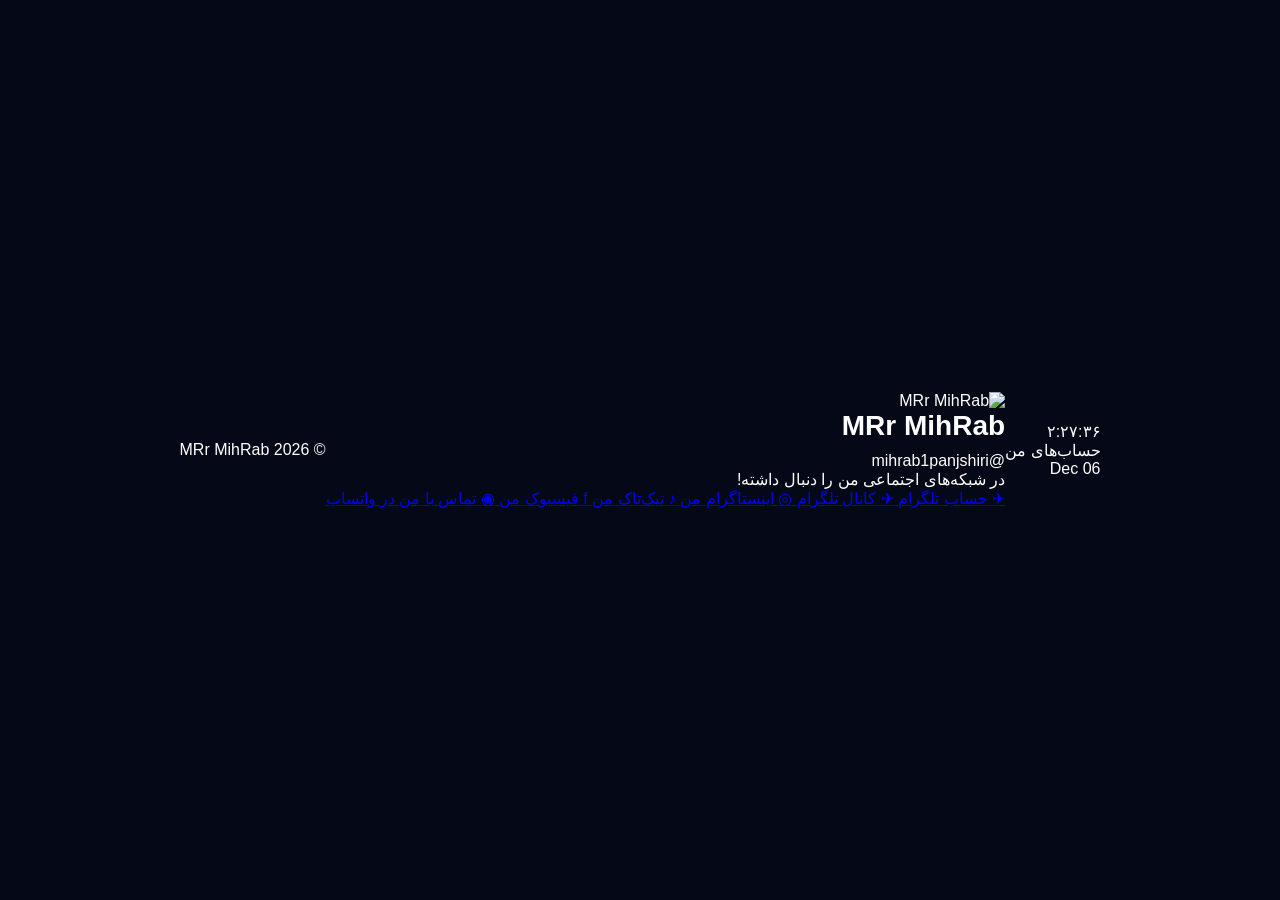
==== index.html @ dfd48590 "Create index.html" ====
<!DOCTYPE html>
<html lang="fa" dir="rtl">
<head>
    <meta charset="UTF-8">
    <meta name="viewport" content="width=device-width, initial-scale=1.0">

    <title>MRr MihRab | Official</title>

    <meta name="description" content="صفحه رسمی MRr MihRab">

    <link rel="preconnect" href="https://fonts.googleapis.com">
    <link rel="preconnect" href="https://fonts.gstatic.com" crossorigin>

    <link
        href="https://fonts.googleapis.com/css2?family=Vazirmatn:wght@400;500;600;700;800&display=swap"
        rel="stylesheet"
    >

    <link rel="stylesheet" href="stylemihrab.css">
</head>

<body>

    <!-- Background -->
    <div class="background"></div>

    <!-- Top Bar -->
    <header class="topbar">

        <div class="time" id="clock">
            00:00:00
        </div>

        <div class="top-title">
            حساب‌های من
        </div>

        <div class="date" id="date">
            --
        </div>

    </header>


    <!-- Main Card -->
    <main class="container">

        <section class="profile-card">

            <!-- Profile -->
            <div class="profile-wrapper">

                <img
                    src="profile.jpg"
                    alt="MRr MihRab"
                    class="profile-image"
                >

                <span class="online"></span>

            </div>


            <!-- Name -->
            <h1>
                MRr MihRab
            </h1>

            <div class="username">
                @mihrab1panjshiri
            </div>


            <!-- Description -->
            <p class="description">
                در شبکه‌های اجتماعی من را دنبال داشته!
            </p>


            <!-- Social Links -->
            <div class="social-links">

                <!-- Telegram -->
                <a
                    href="https://t.me/mihrab1panjshiri"
                    target="_blank"
                    class="social-button"
                >
                    <span class="icon">✈</span>
                    <span>حساب تلگرام</span>
                </a>


                <!-- Telegram Channel -->
                <a
                    href="https://t.me/AnT_x2"
                    target="_blank"
                    class="social-button"
                >
                    <span class="icon">✈</span>
                    <span>کانال تلگرام</span>
                </a>


                <!-- Instagram -->
                <a
                    href="https://www.instagram.com/milad.mirzada1"
                    target="_blank"
                    class="social-button"
                >
                    <span class="icon">◎</span>
                    <span>اینستاگرام من</span>
                </a>


                <!-- TikTok -->
                <a
                    href="https://www.tiktok.com/@almas.100k4"
                    target="_blank"
                    class="social-button"
                >
                    <span class="icon">♪</span>
                    <span>تیک‌تاک من</span>
                </a>


                <!-- Facebook -->
                <a
                    href="https://www.facebook.com/share/1DaFMVur3u/?mibextid=wwXIfr"
                    target="_blank"
                    class="social-button full"
                >
                    <span class="icon">f</span>
                    <span>فیسبوک من</span>
                </a>


                <!-- WhatsApp -->
                <a
                    href="https://wa.me/qr/UJUCT7JMQRD3D1"
                    target="_blank"
                    class="social-button full"
                >
                    <span class="icon">◉</span>
                    <span>تماس با من در واتساپ</span>
                </a>

            </div>

        </section>

    </main>


    <!-- Footer -->
    <footer>
        © 2026 MRr MihRab
    </footer>


    <!-- Clock -->
    <script>

        function updateTime() {

            const now = new Date();

            document.getElementById("clock").textContent =
                now.toLocaleTimeString("fa-IR", {
                    hour12: false
                });

            document.getElementById("date").textContent =
                now.toLocaleDateString("en-GB", {
                    day: "2-digit",
                    month: "short"
                });
        }

        updateTime();

        setInterval(updateTime, 1000);

    </script>

</body>
</html>
---- stylemihrab.css ----
*{
margin:0;
padding:0;
box-sizing:border-box;
}
body{
font-family:tahoma,sans-serif;
background:#050816;
min-height:100vh;
display:flex;
justify-content:center;
align-items:center;
overflow:hidden;
color:white;
position:relative;
}
.bg{
position:absolute;
width:200%;
height:200%;
background:radial-gradient(circle,#00d5ff22 1px,transparent 1px);
background-size:45px 45px;
animation:move 20s linear infinite;
}
@keyframes move{
from{transform:translate(0,0);}
to{transform:translate(-250px,-250px);}
}
.card{
width:90%;
max-width:420px;
padding:35px 25px;
background:rgba(255,255,255,.06);
backdrop-filter:blur(15px);
border:1px solid rgba(255,255,255,.1);
border-radius:30px;
text-align:center;
position:relative;
z-index:2;
box-shadow:0 0 30px rgba(0,213,255,.3);
}
.avatar{
width:120px;
height:120px;
border-radius:50%;
border:4px solid #00d5ff;
margin-bottom:20px;
}
h1{
font-size:28px;
margin-bottom:10px;
}
.subtitle{
color:#bbb;
margin-bottom:25px;
}
.socials{
display:grid;
grid-template-columns:1fr 1fr;
gap:15px;
}
.btn{
text-decoration:none;
padding:16px;
border-radius:18px;
background:rgba(255,255,255,.05);
border:1px solid rgba(255,255,255,.1);
color:white;
font-weight:bold;
transition:.3s;
}
.btn:hover{
background:#00d5ff;
color:black;
transform:translateY(-5px);
}
.footer{
margin-top:25px;
color:#888;
}
@media(max-width:500px){
.socials{
grid-template-columns:1fr;
}
}
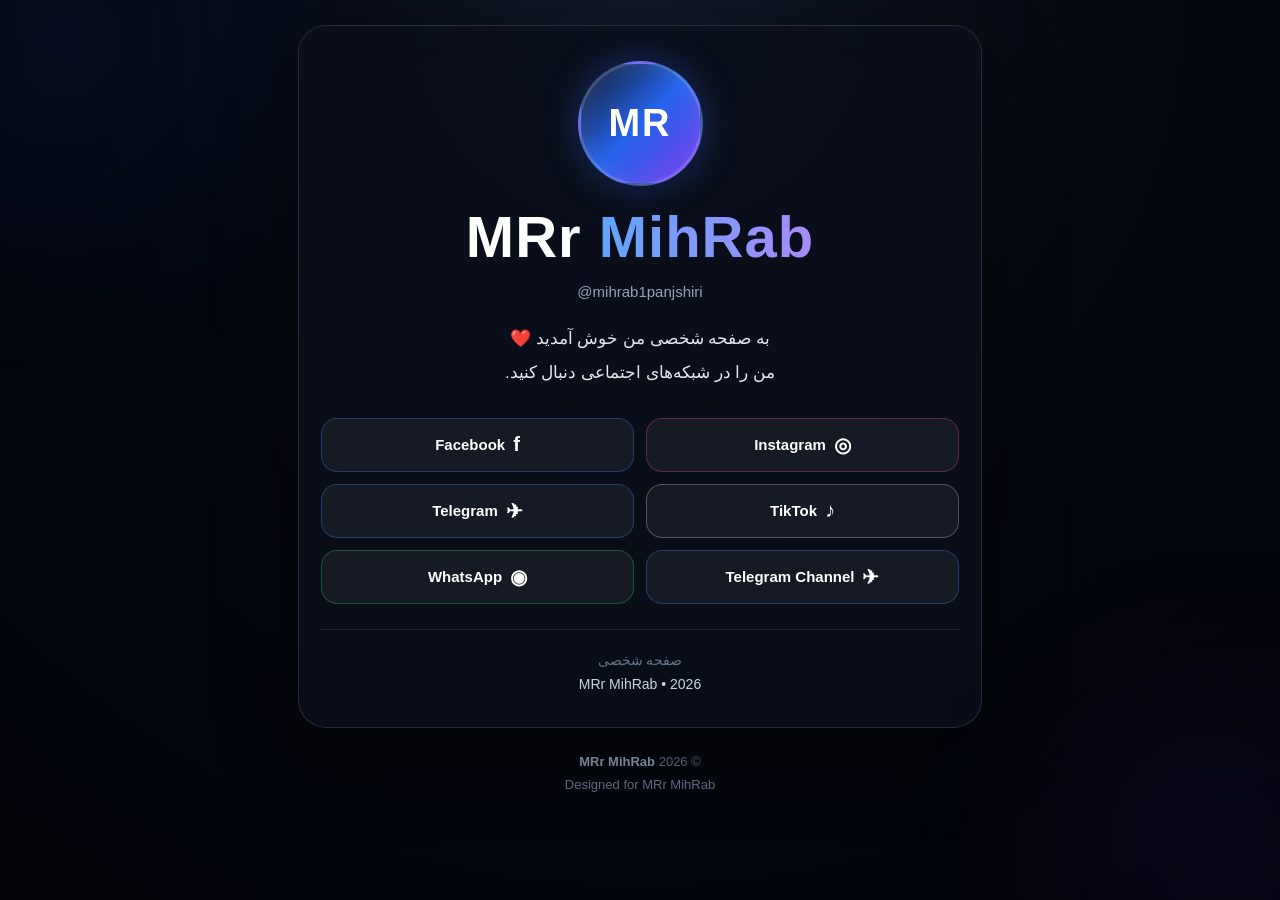
==== commit df2ee5f8: "Create index.html" ====
--- a/index.html
+++ b/index.html
@@ -1,187 +1,385 @@
 <!DOCTYPE html>
 <html lang="fa" dir="rtl">
 <head>
-    <meta charset="UTF-8">
-    <meta name="viewport" content="width=device-width, initial-scale=1.0">
-
-    <title>MRr MihRab | Official</title>
-
-    <meta name="description" content="صفحه رسمی MRr MihRab">
-
-    <link rel="preconnect" href="https://fonts.googleapis.com">
-    <link rel="preconnect" href="https://fonts.gstatic.com" crossorigin>
-
-    <link
-        href="https://fonts.googleapis.com/css2?family=Vazirmatn:wght@400;500;600;700;800&display=swap"
-        rel="stylesheet"
-    >
-
-    <link rel="stylesheet" href="stylemihrab.css">
+  <meta charset="UTF-8">
+  <meta name="viewport" content="width=device-width, initial-scale=1.0">
+
+  <title>MRr MihRab</title>
+
+  <meta name="description" content="MRr MihRab - صفحه شخصی و شبکه‌های اجتماعی">
+
+  <style>
+    * {
+      box-sizing: border-box;
+      margin: 0;
+      padding: 0;
+    }
+
+    html {
+      scroll-behavior: smooth;
+    }
+
+    body {
+      min-height: 100vh;
+      font-family: -apple-system, BlinkMacSystemFont, "Segoe UI",
+                   Tahoma, Arial, sans-serif;
+      background:
+        radial-gradient(circle at top, #101827 0%, #050810 45%, #02040a 100%);
+      color: white;
+      overflow-x: hidden;
+    }
+
+    .background {
+      position: fixed;
+      inset: 0;
+      pointer-events: none;
+      overflow: hidden;
+      z-index: 0;
+    }
+
+    .glow {
+      position: absolute;
+      width: 280px;
+      height: 280px;
+      border-radius: 50%;
+      background: #1d4ed8;
+      filter: blur(120px);
+      opacity: 0.16;
+      top: -100px;
+      left: -80px;
+    }
+
+    .glow2 {
+      position: absolute;
+      width: 250px;
+      height: 250px;
+      border-radius: 50%;
+      background: #7c3aed;
+      filter: blur(120px);
+      opacity: 0.13;
+      bottom: -80px;
+      right: -70px;
+    }
+
+    .container {
+      position: relative;
+      z-index: 1;
+      width: 100%;
+      max-width: 720px;
+      margin: auto;
+      padding: 25px 18px 35px;
+    }
+
+    .card {
+      width: 100%;
+      padding: 35px 22px;
+      border: 1px solid rgba(255,255,255,0.12);
+      border-radius: 28px;
+      background: rgba(10,15,27,0.82);
+      backdrop-filter: blur(18px);
+      -webkit-backdrop-filter: blur(18px);
+      box-shadow: 0 25px 80px rgba(0,0,0,0.45);
+      text-align: center;
+    }
+
+    /* Profile */
+    .profile {
+      display: flex;
+      justify-content: center;
+      margin-bottom: 18px;
+    }
+
+    .avatar {
+      width: 125px;
+      height: 125px;
+      border-radius: 50%;
+      display: flex;
+      align-items: center;
+      justify-content: center;
+
+      background:
+        linear-gradient(135deg, #111827, #2563eb, #7c3aed);
+
+      border: 3px solid rgba(255,255,255,0.18);
+      box-shadow:
+        0 0 35px rgba(37,99,235,0.35),
+        inset 0 0 25px rgba(255,255,255,0.08);
+
+      font-size: 38px;
+      font-weight: 800;
+      letter-spacing: 2px;
+    }
+
+    .name {
+      font-size: clamp(35px, 10vw, 58px);
+      font-weight: 800;
+      letter-spacing: 1px;
+      line-height: 1.15;
+      margin-bottom: 12px;
+    }
+
+    .name span {
+      background: linear-gradient(90deg, #60a5fa, #a78bfa);
+      -webkit-background-clip: text;
+      background-clip: text;
+      color: transparent;
+    }
+
+    .username {
+      direction: ltr;
+      color: #94a3b8;
+      font-size: 15px;
+      margin-bottom: 22px;
+    }
+
+    .bio {
+      font-size: 17px;
+      line-height: 2;
+      color: #e2e8f0;
+      margin: 0 auto 28px;
+      max-width: 550px;
+    }
+
+    /* Buttons */
+    .socials {
+      display: grid;
+      grid-template-columns: repeat(2, 1fr);
+      gap: 12px;
+      width: 100%;
+    }
+
+    .social {
+      display: flex;
+      align-items: center;
+      justify-content: center;
+      min-height: 54px;
+      padding: 12px 10px;
+
+      color: white;
+      text-decoration: none;
+      border: 1px solid rgba(255,255,255,0.13);
+      border-radius: 16px;
+
+      background: rgba(255,255,255,0.055);
+
+      font-size: 15px;
+      font-weight: 650;
+
+      transition: 0.25s ease;
+    }
+
+    .social:hover {
+      transform: translateY(-3px);
+      background: rgba(255,255,255,0.1);
+      border-color: rgba(96,165,250,0.55);
+    }
+
+    .icon {
+      direction: ltr;
+      font-size: 20px;
+      margin-left: 8px;
+    }
+
+    /* Special Telegram button */
+    .telegram {
+      border-color: rgba(59,130,246,0.35);
+    }
+
+    .whatsapp {
+      border-color: rgba(34,197,94,0.35);
+    }
+
+    .instagram {
+      border-color: rgba(236,72,153,0.35);
+    }
+
+    .tiktok {
+      border-color: rgba(255,255,255,0.25);
+    }
+
+    .facebook {
+      border-color: rgba(59,130,246,0.35);
+    }
+
+    /* Info section */
+    .info {
+      margin-top: 25px;
+      padding-top: 22px;
+      border-top: 1px solid rgba(255,255,255,0.1);
+    }
+
+    .info-title {
+      font-size: 14px;
+      color: #64748b;
+      margin-bottom: 8px;
+    }
+
+    .info-text {
+      color: #cbd5e1;
+      font-size: 14px;
+      direction: ltr;
+    }
+
+    /* Footer */
+    footer {
+      text-align: center;
+      margin-top: 22px;
+      color: #64748b;
+      font-size: 13px;
+      line-height: 1.8;
+    }
+
+    footer strong {
+      color: #94a3b8;
+    }
+
+    /* Mobile */
+    @media (max-width: 480px) {
+      .container {
+        padding: 14px 12px 25px;
+      }
+
+      .card {
+        padding: 30px 15px;
+        border-radius: 24px;
+      }
+
+      .avatar {
+        width: 105px;
+        height: 105px;
+        font-size: 32px;
+      }
+
+      .name {
+        font-size: 39px;
+      }
+
+      .bio {
+        font-size: 15px;
+        line-height: 1.9;
+      }
+
+      .socials {
+        grid-template-columns: 1fr;
+      }
+
+      .social {
+        min-height: 52px;
+      }
+    }
+  </style>
 </head>
 
 <body>
 
-    <!-- Background -->
-    <div class="background"></div>
-
-    <!-- Top Bar -->
-    <header class="topbar">
-
-        <div class="time" id="clock">
-            00:00:00
+  <div class="background">
+    <div class="glow"></div>
+    <div class="glow2"></div>
+  </div>
+
+  <main class="container">
+
+    <section class="card">
+
+      <!-- Profile -->
+      <div class="profile">
+        <div class="avatar">
+          MR
         </div>
-
-        <div class="top-title">
-            حساب‌های من
+      </div>
+
+      <h1 class="name">
+        MRr <span>MihRab</span>
+      </h1>
+
+      <div class="username">
+        @mihrab1panjshiri
+      </div>
+
+      <p class="bio">
+        به صفحه شخصی من خوش آمدید ❤️
+        <br>
+        من را در شبکه‌های اجتماعی دنبال کنید.
+      </p>
+
+      <!-- Social Links -->
+      <div class="socials">
+
+        <a
+          class="social instagram"
+          href="https://www.instagram.com/milad.mirzada1/"
+          target="_blank"
+          rel="noopener noreferrer">
+          <span class="icon">◎</span>
+          Instagram
+        </a>
+
+        <a
+          class="social facebook"
+          href="https://www.facebook.com/"
+          target="_blank"
+          rel="noopener noreferrer">
+          <span class="icon">f</span>
+          Facebook
+        </a>
+
+        <a
+          class="social tiktok"
+          href="https://www.tiktok.com/@almas.100k4"
+          target="_blank"
+          rel="noopener noreferrer">
+          <span class="icon">♪</span>
+          TikTok
+        </a>
+
+        <a
+          class="social telegram"
+          href="https://t.me/mihrab1panjshiri"
+          target="_blank"
+          rel="noopener noreferrer">
+          <span class="icon">✈</span>
+          Telegram
+        </a>
+
+        <a
+          class="social telegram"
+          href="https://t.me/AnT_x2"
+          target="_blank"
+          rel="noopener noreferrer">
+          <span class="icon">✈</span>
+          Telegram Channel
+        </a>
+
+        <a
+          class="social whatsapp"
+          href="https://wa.me/qr/UJUCT7JMQRD3D1"
+          target="_blank"
+          rel="noopener noreferrer">
+          <span class="icon">◉</span>
+          WhatsApp
+        </a>
+
+      </div>
+
+      <div class="info">
+        <div class="info-title">
+          صفحه شخصی
         </div>
 
-        <div class="date" id="date">
-            --
+        <div class="info-text">
+          MRr MihRab • 2026
         </div>
-
-    </header>
-
-
-    <!-- Main Card -->
-    <main class="container">
-
-        <section class="profile-card">
-
-            <!-- Profile -->
-            <div class="profile-wrapper">
-
-                <img
-                    src="profile.jpg"
-                    alt="MRr MihRab"
-                    class="profile-image"
-                >
-
-                <span class="online"></span>
-
-            </div>
-
-
-            <!-- Name -->
-            <h1>
-                MRr MihRab
-            </h1>
-
-            <div class="username">
-                @mihrab1panjshiri
-            </div>
-
-
-            <!-- Description -->
-            <p class="description">
-                در شبکه‌های اجتماعی من را دنبال داشته!
-            </p>
-
-
-            <!-- Social Links -->
-            <div class="social-links">
-
-                <!-- Telegram -->
-                <a
-                    href="https://t.me/mihrab1panjshiri"
-                    target="_blank"
-                    class="social-button"
-                >
-                    <span class="icon">✈</span>
-                    <span>حساب تلگرام</span>
-                </a>
-
-
-                <!-- Telegram Channel -->
-                <a
-                    href="https://t.me/AnT_x2"
-                    target="_blank"
-                    class="social-button"
-                >
-                    <span class="icon">✈</span>
-                    <span>کانال تلگرام</span>
-                </a>
-
-
-                <!-- Instagram -->
-                <a
-                    href="https://www.instagram.com/milad.mirzada1"
-                    target="_blank"
-                    class="social-button"
-                >
-                    <span class="icon">◎</span>
-                    <span>اینستاگرام من</span>
-                </a>
-
-
-                <!-- TikTok -->
-                <a
-                    href="https://www.tiktok.com/@almas.100k4"
-                    target="_blank"
-                    class="social-button"
-                >
-                    <span class="icon">♪</span>
-                    <span>تیک‌تاک من</span>
-                </a>
-
-
-                <!-- Facebook -->
-                <a
-                    href="https://www.facebook.com/share/1DaFMVur3u/?mibextid=wwXIfr"
-                    target="_blank"
-                    class="social-button full"
-                >
-                    <span class="icon">f</span>
-                    <span>فیسبوک من</span>
-                </a>
-
-
-                <!-- WhatsApp -->
-                <a
-                    href="https://wa.me/qr/UJUCT7JMQRD3D1"
-                    target="_blank"
-                    class="social-button full"
-                >
-                    <span class="icon">◉</span>
-                    <span>تماس با من در واتساپ</span>
-                </a>
-
-            </div>
-
-        </section>
-
-    </main>
-
-
-    <!-- Footer -->
+      </div>
+
+    </section>
+
     <footer>
-        © 2026 MRr MihRab
+      © 2026 <strong>MRr MihRab</strong>
+      <br>
+      Designed for MRr MihRab
     </footer>
 
-
-    <!-- Clock -->
-    <script>
-
-        function updateTime() {
-
-            const now = new Date();
-
-            document.getElementById("clock").textContent =
-                now.toLocaleTimeString("fa-IR", {
-                    hour12: false
-                });
-
-            document.getElementById("date").textContent =
-                now.toLocaleDateString("en-GB", {
-                    day: "2-digit",
-                    month: "short"
-                });
-        }
-
-        updateTime();
-
-        setInterval(updateTime, 1000);
-
-    </script>
+  </main>
 
 </body>
 </html>
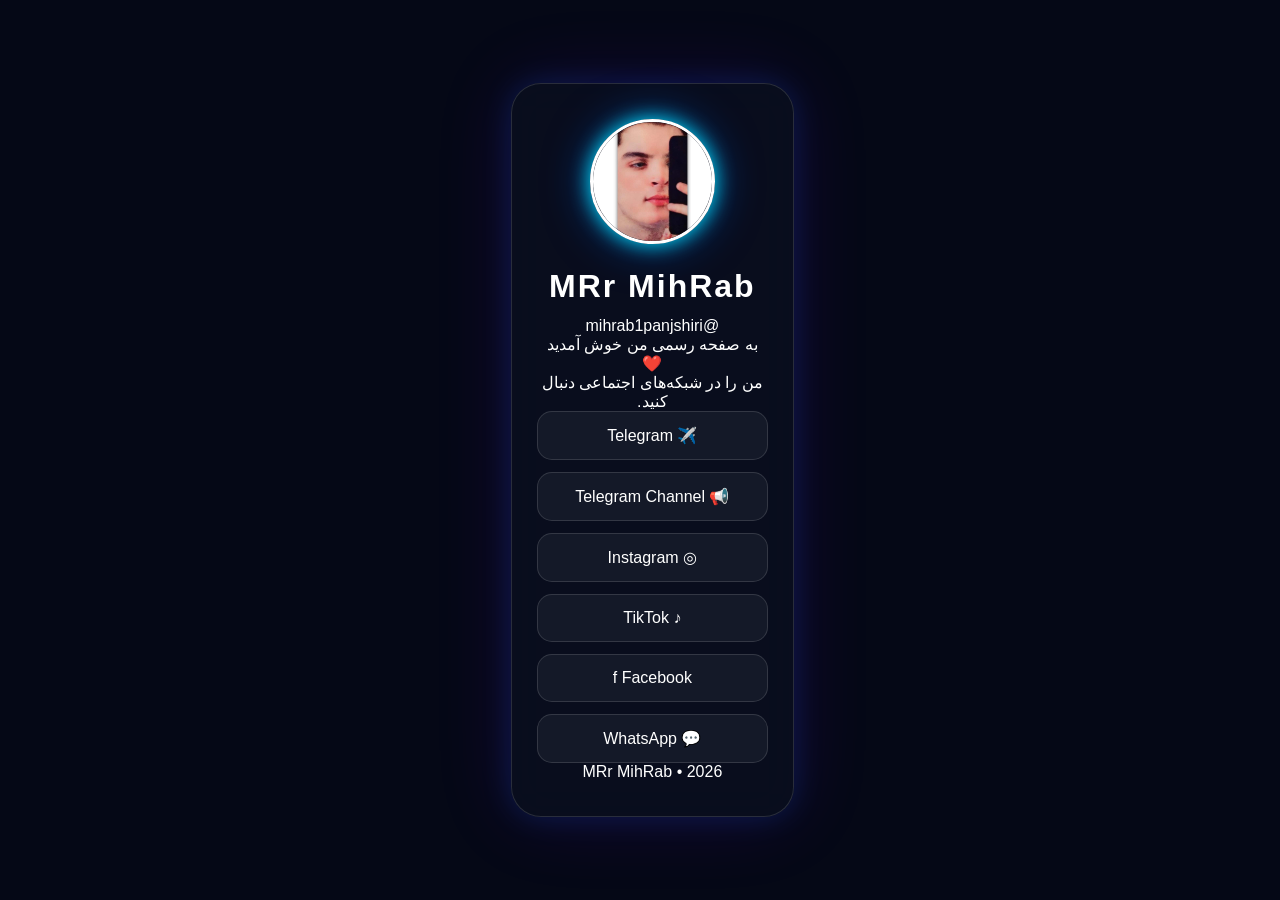
==== commit 2639d608: "Create index.html" ====
--- a/index.html
+++ b/index.html
@@ -6,275 +6,24 @@
 
   <title>MRr MihRab</title>
 
-  <meta name="description" content="MRr MihRab - صفحه شخصی و شبکه‌های اجتماعی">
+  <meta name="description" content="صفحه رسمی MRr MihRab">
 
-  <style>
-    * {
-      box-sizing: border-box;
-      margin: 0;
-      padding: 0;
-    }
+  <link rel="preconnect" href="https://fonts.googleapis.com">
+  <link rel="preconnect" href="https://fonts.gstatic.com" crossorigin>
 
-    html {
-      scroll-behavior: smooth;
-    }
+  <link
+    href="https://fonts.googleapis.com/css2?family=Vazirmatn:wght@400;500;600;700;800&display=swap"
+    rel="stylesheet">
 
-    body {
-      min-height: 100vh;
-      font-family: -apple-system, BlinkMacSystemFont, "Segoe UI",
-                   Tahoma, Arial, sans-serif;
-      background:
-        radial-gradient(circle at top, #101827 0%, #050810 45%, #02040a 100%);
-      color: white;
-      overflow-x: hidden;
-    }
-
-    .background {
-      position: fixed;
-      inset: 0;
-      pointer-events: none;
-      overflow: hidden;
-      z-index: 0;
-    }
-
-    .glow {
-      position: absolute;
-      width: 280px;
-      height: 280px;
-      border-radius: 50%;
-      background: #1d4ed8;
-      filter: blur(120px);
-      opacity: 0.16;
-      top: -100px;
-      left: -80px;
-    }
-
-    .glow2 {
-      position: absolute;
-      width: 250px;
-      height: 250px;
-      border-radius: 50%;
-      background: #7c3aed;
-      filter: blur(120px);
-      opacity: 0.13;
-      bottom: -80px;
-      right: -70px;
-    }
-
-    .container {
-      position: relative;
-      z-index: 1;
-      width: 100%;
-      max-width: 720px;
-      margin: auto;
-      padding: 25px 18px 35px;
-    }
-
-    .card {
-      width: 100%;
-      padding: 35px 22px;
-      border: 1px solid rgba(255,255,255,0.12);
-      border-radius: 28px;
-      background: rgba(10,15,27,0.82);
-      backdrop-filter: blur(18px);
-      -webkit-backdrop-filter: blur(18px);
-      box-shadow: 0 25px 80px rgba(0,0,0,0.45);
-      text-align: center;
-    }
-
-    /* Profile */
-    .profile {
-      display: flex;
-      justify-content: center;
-      margin-bottom: 18px;
-    }
-
-    .avatar {
-      width: 125px;
-      height: 125px;
-      border-radius: 50%;
-      display: flex;
-      align-items: center;
-      justify-content: center;
-
-      background:
-        linear-gradient(135deg, #111827, #2563eb, #7c3aed);
-
-      border: 3px solid rgba(255,255,255,0.18);
-      box-shadow:
-        0 0 35px rgba(37,99,235,0.35),
-        inset 0 0 25px rgba(255,255,255,0.08);
-
-      font-size: 38px;
-      font-weight: 800;
-      letter-spacing: 2px;
-    }
-
-    .name {
-      font-size: clamp(35px, 10vw, 58px);
-      font-weight: 800;
-      letter-spacing: 1px;
-      line-height: 1.15;
-      margin-bottom: 12px;
-    }
-
-    .name span {
-      background: linear-gradient(90deg, #60a5fa, #a78bfa);
-      -webkit-background-clip: text;
-      background-clip: text;
-      color: transparent;
-    }
-
-    .username {
-      direction: ltr;
-      color: #94a3b8;
-      font-size: 15px;
-      margin-bottom: 22px;
-    }
-
-    .bio {
-      font-size: 17px;
-      line-height: 2;
-      color: #e2e8f0;
-      margin: 0 auto 28px;
-      max-width: 550px;
-    }
-
-    /* Buttons */
-    .socials {
-      display: grid;
-      grid-template-columns: repeat(2, 1fr);
-      gap: 12px;
-      width: 100%;
-    }
-
-    .social {
-      display: flex;
-      align-items: center;
-      justify-content: center;
-      min-height: 54px;
-      padding: 12px 10px;
-
-      color: white;
-      text-decoration: none;
-      border: 1px solid rgba(255,255,255,0.13);
-      border-radius: 16px;
-
-      background: rgba(255,255,255,0.055);
-
-      font-size: 15px;
-      font-weight: 650;
-
-      transition: 0.25s ease;
-    }
-
-    .social:hover {
-      transform: translateY(-3px);
-      background: rgba(255,255,255,0.1);
-      border-color: rgba(96,165,250,0.55);
-    }
-
-    .icon {
-      direction: ltr;
-      font-size: 20px;
-      margin-left: 8px;
-    }
-
-    /* Special Telegram button */
-    .telegram {
-      border-color: rgba(59,130,246,0.35);
-    }
-
-    .whatsapp {
-      border-color: rgba(34,197,94,0.35);
-    }
-
-    .instagram {
-      border-color: rgba(236,72,153,0.35);
-    }
-
-    .tiktok {
-      border-color: rgba(255,255,255,0.25);
-    }
-
-    .facebook {
-      border-color: rgba(59,130,246,0.35);
-    }
-
-    /* Info section */
-    .info {
-      margin-top: 25px;
-      padding-top: 22px;
-      border-top: 1px solid rgba(255,255,255,0.1);
-    }
-
-    .info-title {
-      font-size: 14px;
-      color: #64748b;
-      margin-bottom: 8px;
-    }
-
-    .info-text {
-      color: #cbd5e1;
-      font-size: 14px;
-      direction: ltr;
-    }
-
-    /* Footer */
-    footer {
-      text-align: center;
-      margin-top: 22px;
-      color: #64748b;
-      font-size: 13px;
-      line-height: 1.8;
-    }
-
-    footer strong {
-      color: #94a3b8;
-    }
-
-    /* Mobile */
-    @media (max-width: 480px) {
-      .container {
-        padding: 14px 12px 25px;
-      }
-
-      .card {
-        padding: 30px 15px;
-        border-radius: 24px;
-      }
-
-      .avatar {
-        width: 105px;
-        height: 105px;
-        font-size: 32px;
-      }
-
-      .name {
-        font-size: 39px;
-      }
-
-      .bio {
-        font-size: 15px;
-        line-height: 1.9;
-      }
-
-      .socials {
-        grid-template-columns: 1fr;
-      }
-
-      .social {
-        min-height: 52px;
-      }
-    }
-  </style>
+  <link rel="stylesheet" href="stylemihrab.css">
 </head>
 
 <body>
 
   <div class="background">
-    <div class="glow"></div>
-    <div class="glow2"></div>
+    <div class="orb orb1"></div>
+    <div class="orb orb2"></div>
+    <div class="orb orb3"></div>
   </div>
 
   <main class="container">
@@ -283,12 +32,19 @@
 
       <!-- Profile -->
       <div class="profile">
-        <div class="avatar">
-          MR
-        </div>
+
+        <img
+          class="avatar"
+          src="2d4b7c8f-7b8d-4ef3-a4dd-66bc52e59c37.jpeg"
+          alt="MRr MihRab"
+        >
+
+        <span class="online"></span>
+
       </div>
 
-      <h1 class="name">
+      <!-- Name -->
+      <h1>
         MRr <span>MihRab</span>
       </h1>
 
@@ -296,8 +52,9 @@
         @mihrab1panjshiri
       </div>
 
+      <!-- Bio -->
       <p class="bio">
-        به صفحه شخصی من خوش آمدید ❤️
+        به صفحه رسمی من خوش آمدید ❤️
         <br>
         من را در شبکه‌های اجتماعی دنبال کنید.
       </p>
@@ -306,78 +63,62 @@
       <div class="socials">
 
         <a
-          class="social instagram"
-          href="https://www.instagram.com/milad.mirzada1/"
+          href="https://t.me/mihrab1panjshiri"
           target="_blank"
           rel="noopener noreferrer">
-          <span class="icon">◎</span>
+          <span>✈️</span>
+          Telegram
+        </a>
+
+        <a
+          href="https://t.me/AnT_x2"
+          target="_blank"
+          rel="noopener noreferrer">
+          <span>📢</span>
+          Telegram Channel
+        </a>
+
+        <a
+          href="https://www.instagram.com/milad.mirzada1"
+          target="_blank"
+          rel="noopener noreferrer">
+          <span>◎</span>
           Instagram
         </a>
 
         <a
-          class="social facebook"
-          href="https://www.facebook.com/"
+          href="https://www.tiktok.com/@almas.100k4"
           target="_blank"
           rel="noopener noreferrer">
-          <span class="icon">f</span>
+          <span>♪</span>
+          TikTok
+        </a>
+
+        <a
+          href="https://www.facebook.com/share/1DaFMVur3u/?mibextid=wwXIfr"
+          target="_blank"
+          rel="noopener noreferrer">
+          <span>f</span>
           Facebook
         </a>
 
         <a
-          class="social tiktok"
-          href="https://www.tiktok.com/@almas.100k4"
-          target="_blank"
-          rel="noopener noreferrer">
-          <span class="icon">♪</span>
-          TikTok
-        </a>
-
-        <a
-          class="social telegram"
-          href="https://t.me/mihrab1panjshiri"
-          target="_blank"
-          rel="noopener noreferrer">
-          <span class="icon">✈</span>
-          Telegram
-        </a>
-
-        <a
-          class="social telegram"
-          href="https://t.me/AnT_x2"
-          target="_blank"
-          rel="noopener noreferrer">
-          <span class="icon">✈</span>
-          Telegram Channel
-        </a>
-
-        <a
-          class="social whatsapp"
           href="https://wa.me/qr/UJUCT7JMQRD3D1"
           target="_blank"
           rel="noopener noreferrer">
-          <span class="icon">◉</span>
+          <span>💬</span>
           WhatsApp
         </a>
 
       </div>
 
-      <div class="info">
-        <div class="info-title">
-          صفحه شخصی
-        </div>
-
-        <div class="info-text">
-          MRr MihRab • 2026
-        </div>
+      <div class="bottom">
+        <span>MRr MihRab</span>
+        <span>•</span>
+        <span>2026</span>
       </div>
 
     </section>
-
-    <footer>
-      © 2026 <strong>MRr MihRab</strong>
-      <br>
-      Designed for MRr MihRab
-    </footer>
 
   </main>
 
--- a/stylemihrab.css
+++ b/stylemihrab.css
@@ -0,0 +1,114 @@
+* {
+  margin: 0;
+  padding: 0;
+  box-sizing: border-box;
+}
+
+body {
+  min-height: 100vh;
+  font-family: Tahoma, Arial, sans-serif;
+  background: #050816;
+  color: white;
+  display: flex;
+  justify-content: center;
+  align-items: center;
+  overflow-x: hidden;
+  position: relative;
+}
+
+.bg {
+  position: fixed;
+  inset: -50%;
+  width: 200%;
+  height: 200%;
+  background:
+    radial-gradient(circle at 20% 30%, #143cff55, transparent 25%),
+    radial-gradient(circle at 80% 70%, #8b00ff44, transparent 25%),
+    radial-gradient(circle at 50% 50%, #00eaff22, transparent 30%);
+  animation: move 12s linear infinite;
+  z-index: -1;
+}
+
+@keyframes move {
+  0% {
+    transform: rotate(0deg) scale(1);
+  }
+  50% {
+    transform: rotate(180deg) scale(1.15);
+  }
+  100% {
+    transform: rotate(360deg) scale(1);
+  }
+}
+
+.card {
+  width: 92%;
+  max-width: 430px;
+  padding: 35px 25px;
+  text-align: center;
+  border: 1px solid #ffffff22;
+  border-radius: 30px;
+  background: #0b1020cc;
+  backdrop-filter: blur(20px);
+  box-shadow:
+    0 0 30px #0066ff33,
+    0 0 80px #8b00ff22;
+}
+
+.card img {
+  width: 125px;
+  height: 125px;
+  object-fit: cover;
+  border-radius: 50%;
+  border: 3px solid #ffffff;
+  box-shadow:
+    0 0 20px #00eaff,
+    0 0 45px #0066ff88;
+  margin-bottom: 20px;
+}
+
+h1 {
+  font-size: 32px;
+  letter-spacing: 2px;
+  margin-bottom: 12px;
+}
+
+.subtitle {
+  color: #b9c2d0;
+  font-size: 15px;
+  line-height: 1.8;
+  margin-bottom: 25px;
+}
+
+.socials {
+  display: flex;
+  flex-direction: column;
+  gap: 12px;
+}
+
+.socials a {
+  text-decoration: none;
+  color: white;
+  padding: 14px;
+  border-radius: 15px;
+  border: 1px solid #ffffff22;
+  background: #ffffff0d;
+  transition: 0.3s;
+  font-size: 16px;
+}
+
+.socials a:hover {
+  transform: translateY(-3px);
+  background: #ffffff18;
+  box-shadow: 0 0 20px #00eaff55;
+}
+
+.btn {
+  display: block;
+}
+
+.footer {
+  margin-top: 25px;
+  color: #697386;
+  font-size: 12px;
+}
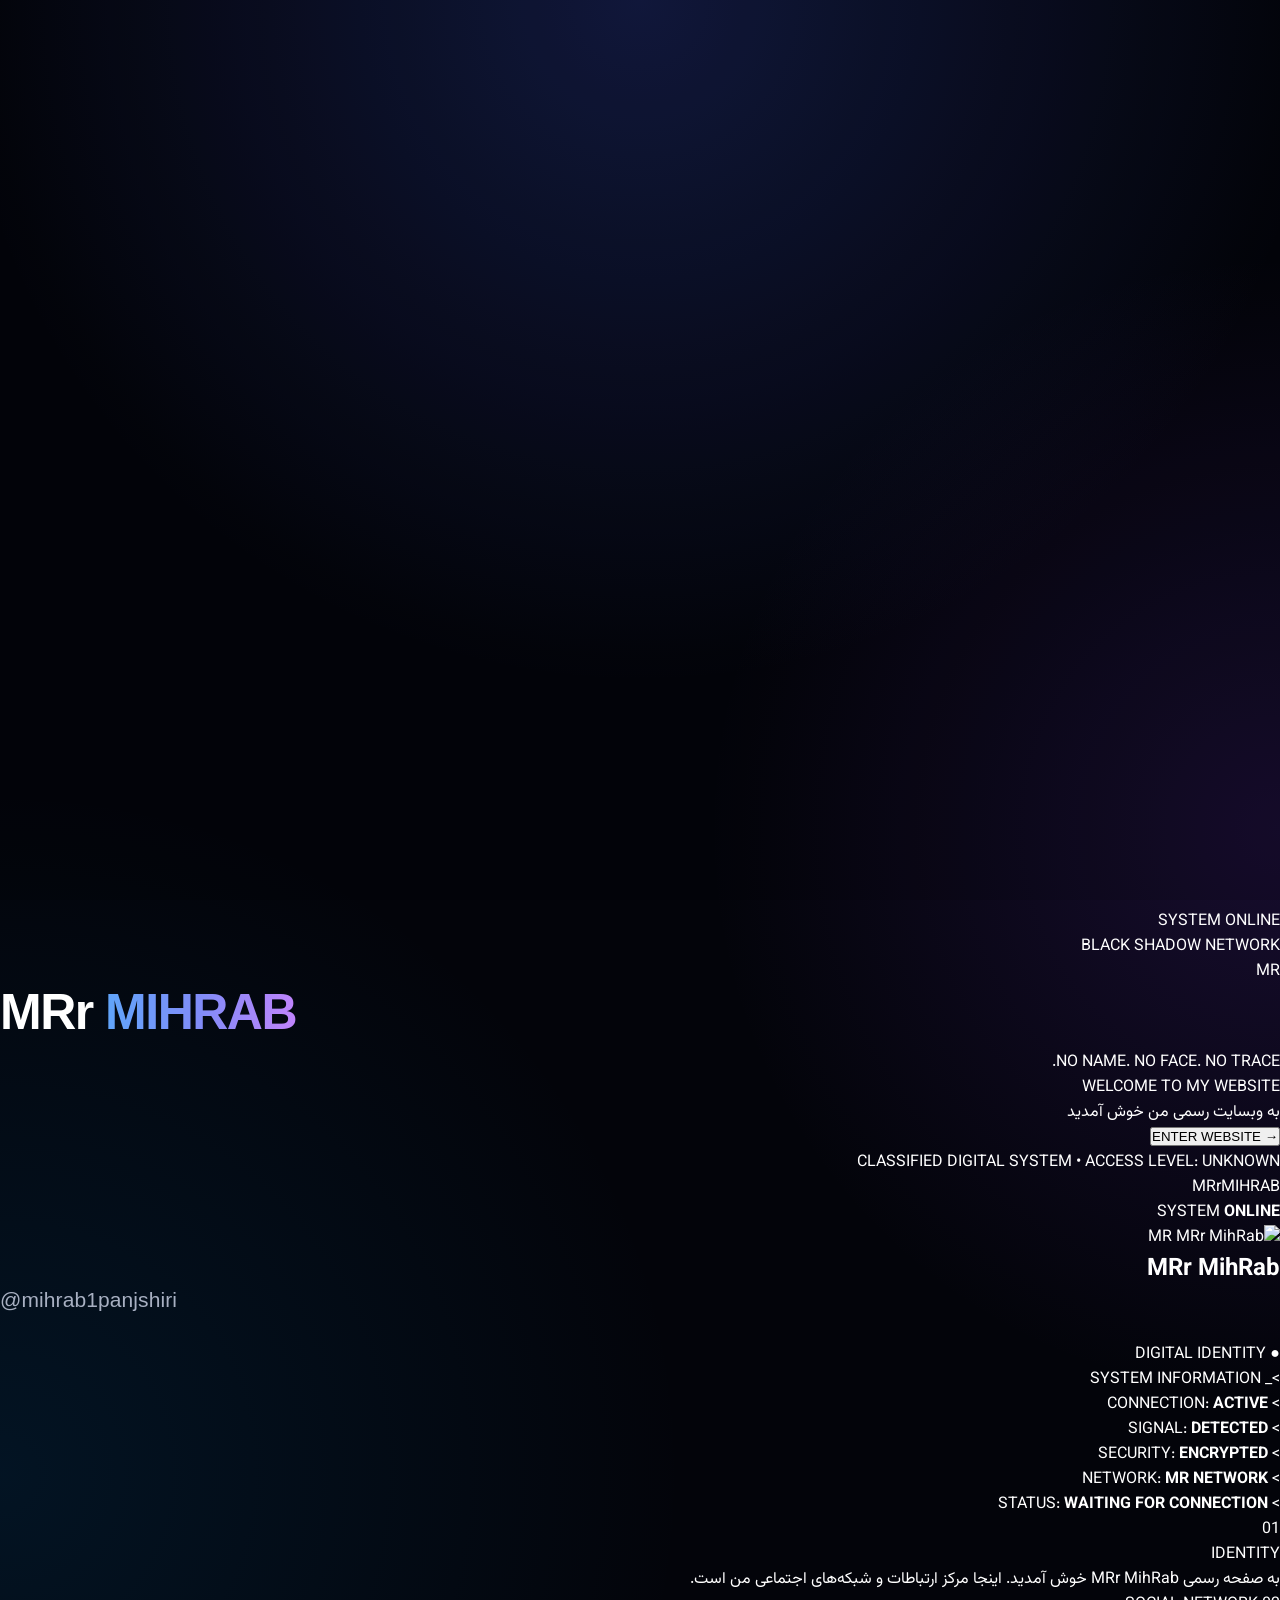
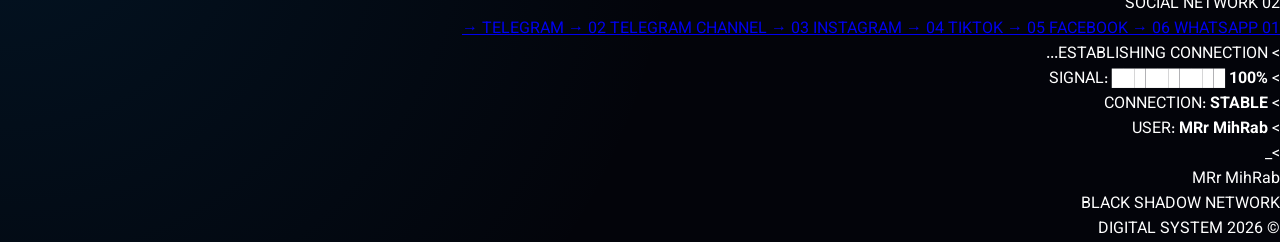
==== commit 16d21a2c: "Create index.html" ====
--- a/index.html
+++ b/index.html
@@ -1,126 +1,481 @@
 <!DOCTYPE html>
 <html lang="fa" dir="rtl">
+
 <head>
   <meta charset="UTF-8">
-  <meta name="viewport" content="width=device-width, initial-scale=1.0">
-
-  <title>MRr MihRab</title>
-
-  <meta name="description" content="صفحه رسمی MRr MihRab">
+
+  <meta name="viewport"
+        content="width=device-width, initial-scale=1.0">
+
+  <meta name="theme-color" content="#020803">
+
+  <title>MRr MihRab | Black Network</title>
+
+  <link rel="stylesheet" href="stylemihrab.css">
 
   <link rel="preconnect" href="https://fonts.googleapis.com">
   <link rel="preconnect" href="https://fonts.gstatic.com" crossorigin>
 
-  <link
-    href="https://fonts.googleapis.com/css2?family=Vazirmatn:wght@400;500;600;700;800&display=swap"
-    rel="stylesheet">
-
-  <link rel="stylesheet" href="stylemihrab.css">
+  <link href="https://fonts.googleapis.com/css2?family=Noto+Nastaliq+Urdu:wght@400;500;600&family=Share+Tech+Mono&family=Vazirmatn:wght@400;500;600;700;800&display=swap"
+        rel="stylesheet">
 </head>
 
 <body>
 
-  <div class="background">
-    <div class="orb orb1"></div>
-    <div class="orb orb2"></div>
-    <div class="orb orb3"></div>
-  </div>
-
-  <main class="container">
-
-    <section class="card">
-
-      <!-- Profile -->
-      <div class="profile">
-
-        <img
-          class="avatar"
-          src="2d4b7c8f-7b8d-4ef3-a4dd-66bc52e59c37.jpeg"
-          alt="MRr MihRab"
-        >
-
-        <span class="online"></span>
-
-      </div>
-
-      <!-- Name -->
-      <h1>
-        MRr <span>MihRab</span>
-      </h1>
+  <!-- =========================
+       MATRIX BACKGROUND
+  ========================== -->
+
+  <canvas id="matrix"></canvas>
+
+  <div class="scanlines"></div>
+
+  <div class="noise"></div>
+
+
+  <!-- =========================
+       START SCREEN
+  ========================== -->
+
+  <section id="startScreen" class="start-screen">
+
+    <div class="top-status">
+      <span>SYSTEM ONLINE</span>
+      <i></i>
+    </div>
+
+
+    <div class="network-name">
+      BLACK SHADOW NETWORK
+    </div>
+
+
+    <!-- RADAR -->
+
+    <div class="radar">
+
+      <div class="radar-circle circle-1"></div>
+      <div class="radar-circle circle-2"></div>
+      <div class="radar-circle circle-3"></div>
+
+      <div class="radar-line"></div>
+
+      <div class="radar-center">
+        MR
+      </div>
+
+    </div>
+
+
+    <h1 class="main-title">
+      MRr
+      <span>MIHRAB</span>
+    </h1>
+
+
+    <div class="secret-text">
+      NO NAME. NO FACE. NO TRACE.
+    </div>
+
+
+    <div class="welcome">
+
+      WELCOME TO MY WEBSITE
+
+      <p>
+        به وبسایت رسمی من خوش آمدید
+      </p>
+
+    </div>
+
+
+    <button id="enterButton" class="enter-button">
+
+      <span>→</span>
+
+      ENTER WEBSITE
+
+    </button>
+
+
+    <div class="classified">
+      CLASSIFIED DIGITAL SYSTEM • ACCESS LEVEL: UNKNOWN
+    </div>
+
+  </section>
+
+
+
+  <!-- =========================
+       MAIN WEBSITE
+  ========================== -->
+
+  <main id="mainSite" class="main-site">
+
+    <header class="header">
+
+      <div class="logo">
+        MRr<span>MIHRAB</span>
+      </div>
+
+      <div class="system">
+        SYSTEM
+        <b>ONLINE</b>
+        <i></i>
+      </div>
+
+    </header>
+
+
+    <div class="header-line"></div>
+
+
+    <!-- PROFILE -->
+
+    <section class="profile-section">
+
+      <div class="profile-radar">
+
+        <div class="pr-circle pr-1"></div>
+        <div class="pr-circle pr-2"></div>
+        <div class="pr-circle pr-3"></div>
+
+        <div class="pr-line"></div>
+
+        <div class="profile-center">
+
+          <img
+            src="2d4b7c8f-7b8d-4ef3-a4dd-66bc52e59c37.jpeg"
+            alt="MRr MihRab"
+          >
+
+          <span>MR</span>
+
+        </div>
+
+      </div>
+
+
+      <h2>MRr MihRab</h2>
 
       <div class="username">
         @mihrab1panjshiri
       </div>
 
-      <!-- Bio -->
-      <p class="bio">
-        به صفحه رسمی من خوش آمدید ❤️
-        <br>
-        من را در شبکه‌های اجتماعی دنبال کنید.
+      <div class="profile-status">
+        ● DIGITAL IDENTITY
+      </div>
+
+    </section>
+
+
+
+    <!-- SYSTEM INFORMATION -->
+
+    <section class="terminal">
+
+      <div class="terminal-title">
+        <span>&gt;_ SYSTEM INFORMATION</span>
+      </div>
+
+      <div class="terminal-line">
+        <span>&gt; CONNECTION:</span>
+        <b>ACTIVE</b>
+      </div>
+
+      <div class="terminal-line">
+        <span>&gt; SIGNAL:</span>
+        <b>DETECTED</b>
+      </div>
+
+      <div class="terminal-line">
+        <span>&gt; SECURITY:</span>
+        <b>ENCRYPTED</b>
+      </div>
+
+      <div class="terminal-line">
+        <span>&gt; NETWORK:</span>
+        <b>MR NETWORK</b>
+      </div>
+
+      <div class="terminal-line">
+        <span>&gt; STATUS:</span>
+        <b>WAITING FOR CONNECTION</b>
+      </div>
+
+    </section>
+
+
+
+    <!-- ABOUT -->
+
+    <section class="section-box">
+
+      <div class="section-number">
+        01
+      </div>
+
+      <div class="section-title">
+        IDENTITY
+      </div>
+
+      <p class="persian-text">
+        به صفحه رسمی MRr MihRab خوش آمدید.
+        اینجا مرکز ارتباطات و شبکه‌های اجتماعی من است.
       </p>
 
-      <!-- Social Links -->
-      <div class="socials">
-
-        <a
-          href="https://t.me/mihrab1panjshiri"
-          target="_blank"
-          rel="noopener noreferrer">
-          <span>✈️</span>
-          Telegram
-        </a>
-
-        <a
-          href="https://t.me/AnT_x2"
-          target="_blank"
-          rel="noopener noreferrer">
-          <span>📢</span>
-          Telegram Channel
-        </a>
-
-        <a
-          href="https://www.instagram.com/milad.mirzada1"
-          target="_blank"
-          rel="noopener noreferrer">
-          <span>◎</span>
-          Instagram
-        </a>
-
-        <a
-          href="https://www.tiktok.com/@almas.100k4"
-          target="_blank"
-          rel="noopener noreferrer">
-          <span>♪</span>
-          TikTok
-        </a>
-
-        <a
-          href="https://www.facebook.com/share/1DaFMVur3u/?mibextid=wwXIfr"
-          target="_blank"
-          rel="noopener noreferrer">
-          <span>f</span>
-          Facebook
-        </a>
-
-        <a
-          href="https://wa.me/qr/UJUCT7JMQRD3D1"
-          target="_blank"
-          rel="noopener noreferrer">
-          <span>💬</span>
-          WhatsApp
-        </a>
-
-      </div>
-
-      <div class="bottom">
-        <span>MRr MihRab</span>
-        <span>•</span>
-        <span>2026</span>
-      </div>
-
     </section>
 
+
+
+    <!-- SOCIAL -->
+
+    <section class="social-section">
+
+      <div class="section-heading">
+        <span>02</span>
+        SOCIAL NETWORK
+      </div>
+
+
+      <a
+        href="https://t.me/mihrab1panjshiri"
+        target="_blank"
+        class="matrix-button"
+      >
+        <span>01</span>
+        TELEGRAM
+        <b>→</b>
+      </a>
+
+
+      <a
+        href="https://t.me/AnT_x2"
+        target="_blank"
+        class="matrix-button"
+      >
+        <span>02</span>
+        TELEGRAM CHANNEL
+        <b>→</b>
+      </a>
+
+
+      <a
+        href="https://www.instagram.com/milad.mirzada1"
+        target="_blank"
+        class="matrix-button"
+      >
+        <span>03</span>
+        INSTAGRAM
+        <b>→</b>
+      </a>
+
+
+      <a
+        href="https://www.tiktok.com/@almas.100k4"
+        target="_blank"
+        class="matrix-button"
+      >
+        <span>04</span>
+        TIKTOK
+        <b>→</b>
+      </a>
+
+
+      <a
+        href="https://www.facebook.com/share/1DaFMVur3u/?mibextid=wwXIfr"
+        target="_blank"
+        class="matrix-button"
+      >
+        <span>05</span>
+        FACEBOOK
+        <b>→</b>
+      </a>
+
+
+      <a
+        href="https://wa.me/qr/UJUCT7JMQRD3D1"
+        target="_blank"
+        class="matrix-button"
+      >
+        <span>06</span>
+        WHATSAPP
+        <b>→</b>
+      </a>
+
+    </section>
+
+
+
+    <!-- FINAL STATUS -->
+
+    <section class="final-terminal">
+
+      <div>&gt; ESTABLISHING CONNECTION...</div>
+
+      <div>
+        &gt; SIGNAL:
+        <strong>██████████ 100%</strong>
+      </div>
+
+      <div>
+        &gt; CONNECTION:
+        <strong>STABLE</strong>
+      </div>
+
+      <div>
+        &gt; USER:
+        <strong>MRr MihRab</strong>
+      </div>
+
+      <div class="cursor-line">
+        &gt;_
+        <span></span>
+      </div>
+
+    </section>
+
+
+
+    <footer>
+
+      <div>
+        MRr MihRab
+      </div>
+
+      <div>
+        BLACK SHADOW NETWORK
+      </div>
+
+      <div>
+        © 2026 DIGITAL SYSTEM
+      </div>
+
+    </footer>
+
   </main>
+
+
+
+  <!-- =========================
+       MATRIX JAVASCRIPT
+  ========================== -->
+
+  <script>
+
+    const canvas = document.getElementById("matrix");
+    const ctx = canvas.getContext("2d");
+
+    let width;
+    let height;
+    let columns;
+    let drops;
+
+    const chars =
+      "01ABCDEFGHIJKLMNOPQRSTUVWXYZアイウエオカキクケコ0123456789";
+
+    function resizeMatrix() {
+
+      width = canvas.width = window.innerWidth;
+      height = canvas.height = window.innerHeight;
+
+      const fontSize = 15;
+
+      columns = Math.floor(width / fontSize);
+
+      drops = [];
+
+      for (let i = 0; i < columns; i++) {
+        drops[i] = Math.random() * -50;
+      }
+    }
+
+
+    function drawMatrix() {
+
+      ctx.fillStyle = "rgba(0, 5, 2, 0.09)";
+      ctx.fillRect(0, 0, width, height);
+
+      ctx.fillStyle = "#00ff66";
+
+      ctx.font = "15px Share Tech Mono";
+
+      for (let i = 0; i < drops.length; i++) {
+
+        const text =
+          chars.charAt(
+            Math.floor(Math.random() * chars.length)
+          );
+
+        const x = i * 15;
+        const y = drops[i] * 15;
+
+        ctx.fillText(text, x, y);
+
+        if (
+          y > height &&
+          Math.random() > 0.975
+        ) {
+          drops[i] = 0;
+        }
+
+        drops[i] += 0.45;
+      }
+    }
+
+
+    resizeMatrix();
+
+    window.addEventListener(
+      "resize",
+      resizeMatrix
+    );
+
+    setInterval(
+      drawMatrix,
+      45
+    );
+
+
+
+    /* =========================
+       ENTER WEBSITE
+    ========================== */
+
+    const enterButton =
+      document.getElementById("enterButton");
+
+    const startScreen =
+      document.getElementById("startScreen");
+
+    const mainSite =
+      document.getElementById("mainSite");
+
+
+    enterButton.addEventListener(
+      "click",
+      function () {
+
+        startScreen.classList.add("hide");
+
+        setTimeout(
+          function () {
+
+            mainSite.classList.add("show");
+
+            window.scrollTo({
+              top: 0,
+              behavior: "smooth"
+            });
+
+          },
+          500
+        );
+
+      }
+    );
+
+  </script>
 
 </body>
 </html>
--- a/stylemihrab.css
+++ b/stylemihrab.css
@@ -1,114 +1,584 @@
+@import url('https://fonts.googleapis.com/css2?family=Vazirmatn:wght@400;500;600;700;800;900&display=swap');
+
 * {
-  margin: 0;
-  padding: 0;
-  box-sizing: border-box;
+    margin: 0;
+    padding: 0;
+    box-sizing: border-box;
+    -webkit-tap-highlight-color: transparent;
+}
+
+html {
+    background: #03040a;
+    scroll-behavior: smooth;
 }
 
 body {
-  min-height: 100vh;
-  font-family: Tahoma, Arial, sans-serif;
-  background: #050816;
-  color: white;
-  display: flex;
-  justify-content: center;
-  align-items: center;
-  overflow-x: hidden;
-  position: relative;
-}
+    min-height: 100vh;
+    min-height: 100svh;
+
+    font-family: "Vazirmatn",
+        -apple-system,
+        BlinkMacSystemFont,
+        "Segoe UI",
+        sans-serif;
+
+    color: white;
+    background:
+        radial-gradient(
+            circle at 50% 0%,
+            rgba(54, 77, 190, 0.30),
+            transparent 35%
+        ),
+        radial-gradient(
+            circle at 100% 45%,
+            rgba(102, 48, 190, 0.20),
+            transparent 35%
+        ),
+        radial-gradient(
+            circle at 0% 80%,
+            rgba(0, 110, 180, 0.15),
+            transparent 35%
+        ),
+        #03040a;
+
+    overflow-x: hidden;
+    -webkit-font-smoothing: antialiased;
+}
+
+/* =========================
+   BACKGROUND
+========================= */
 
 .bg {
-  position: fixed;
-  inset: -50%;
-  width: 200%;
-  height: 200%;
-  background:
-    radial-gradient(circle at 20% 30%, #143cff55, transparent 25%),
-    radial-gradient(circle at 80% 70%, #8b00ff44, transparent 25%),
-    radial-gradient(circle at 50% 50%, #00eaff22, transparent 30%);
-  animation: move 12s linear infinite;
-  z-index: -1;
-}
-
-@keyframes move {
-  0% {
-    transform: rotate(0deg) scale(1);
-  }
-  50% {
-    transform: rotate(180deg) scale(1.15);
-  }
-  100% {
-    transform: rotate(360deg) scale(1);
-  }
-}
+    position: fixed;
+    inset: 0;
+    z-index: -1;
+    pointer-events: none;
+
+    background:
+        radial-gradient(
+            circle at 50% -5%,
+            rgba(67, 91, 220, 0.32),
+            transparent 32%
+        ),
+        radial-gradient(
+            circle at 95% 50%,
+            rgba(115, 65, 210, 0.18),
+            transparent 34%
+        ),
+        radial-gradient(
+            circle at 5% 85%,
+            rgba(0, 153, 204, 0.13),
+            transparent 32%
+        );
+}
+
+.bg::before {
+    content: "";
+    position: absolute;
+    inset: -20%;
+
+    background:
+        linear-gradient(
+            120deg,
+            transparent 35%,
+            rgba(75, 110, 255, 0.055),
+            transparent 65%
+        );
+
+    animation: backgroundMove 12s ease-in-out infinite;
+}
+
+@keyframes backgroundMove {
+    0%, 100% {
+        transform: translateX(-4%);
+    }
+
+    50% {
+        transform: translateX(4%);
+    }
+}
+
+/* =========================
+   MAIN CARD
+========================= */
 
 .card {
-  width: 92%;
-  max-width: 430px;
-  padding: 35px 25px;
-  text-align: center;
-  border: 1px solid #ffffff22;
-  border-radius: 30px;
-  background: #0b1020cc;
-  backdrop-filter: blur(20px);
-  box-shadow:
-    0 0 30px #0066ff33,
-    0 0 80px #8b00ff22;
-}
-
-.card img {
-  width: 125px;
-  height: 125px;
-  object-fit: cover;
-  border-radius: 50%;
-  border: 3px solid #ffffff;
-  box-shadow:
-    0 0 20px #00eaff,
-    0 0 45px #0066ff88;
-  margin-bottom: 20px;
-}
+    width: calc(100% - 28px);
+    max-width: 640px;
+
+    margin: 58px auto 35px;
+
+    padding:
+        54px 22px
+        calc(34px + env(safe-area-inset-bottom));
+
+    border-radius: 38px;
+
+    background:
+        linear-gradient(
+            145deg,
+            rgba(255,255,255,0.105),
+            rgba(255,255,255,0.035)
+        );
+
+    border: 1px solid rgba(255,255,255,0.16);
+
+    backdrop-filter: blur(30px);
+    -webkit-backdrop-filter: blur(30px);
+
+    box-shadow:
+        0 35px 90px rgba(0,0,0,0.60),
+        inset 0 1px 0 rgba(255,255,255,0.10),
+        inset 0 -1px 0 rgba(255,255,255,0.035);
+
+    text-align: center;
+}
+
+/* =========================
+   PROFILE IMAGE
+========================= */
+
+.avatar {
+    width: 170px;
+    height: 170px;
+
+    display: block;
+
+    margin: 0 auto 27px;
+
+    object-fit: cover;
+
+    border-radius: 50%;
+
+    border: 5px solid rgba(255,255,255,0.95);
+
+    background: #10131c;
+
+    box-shadow:
+        0 0 0 7px rgba(80,110,255,0.07),
+        0 0 25px rgba(61,96,255,0.70),
+        0 0 75px rgba(104,70,255,0.32);
+
+    animation: photoGlow 4s ease-in-out infinite;
+}
+
+@keyframes photoGlow {
+    0%, 100% {
+        box-shadow:
+            0 0 0 7px rgba(80,110,255,0.07),
+            0 0 25px rgba(61,96,255,0.70),
+            0 0 75px rgba(104,70,255,0.32);
+    }
+
+    50% {
+        box-shadow:
+            0 0 0 9px rgba(80,110,255,0.10),
+            0 0 35px rgba(61,96,255,0.85),
+            0 0 95px rgba(104,70,255,0.40);
+    }
+}
+
+/* =========================
+   NAME
+========================= */
 
 h1 {
-  font-size: 32px;
-  letter-spacing: 2px;
-  margin-bottom: 12px;
-}
-
-.subtitle {
-  color: #b9c2d0;
-  font-size: 15px;
-  line-height: 1.8;
-  margin-bottom: 25px;
-}
+    direction: ltr;
+
+    margin: 0 0 10px;
+
+    font-family:
+        -apple-system,
+        BlinkMacSystemFont,
+        "Segoe UI",
+        sans-serif;
+
+    font-size: 50px;
+    line-height: 1.12;
+
+    font-weight: 900;
+
+    letter-spacing: -1.5px;
+
+    color: #ffffff;
+}
+
+h1::first-line {
+    color: #ffffff;
+}
+
+/* اگر نام با span ساخته شده باشد */
+
+h1 span {
+    background:
+        linear-gradient(
+            90deg,
+            #60a5fa 0%,
+            #818cf8 50%,
+            #c084fc 100%
+        );
+
+    -webkit-background-clip: text;
+    background-clip: text;
+
+    color: transparent;
+}
+
+/* =========================
+   USERNAME
+========================= */
+
+.username {
+    direction: ltr;
+
+    margin-bottom: 30px;
+
+    color: #a8b0c2;
+
+    font-family:
+        -apple-system,
+        BlinkMacSystemFont,
+        "Segoe UI",
+        sans-serif;
+
+    font-size: 21px;
+    font-weight: 500;
+
+    letter-spacing: 0.1px;
+}
+
+/* =========================
+   PERSIAN BIO
+========================= */
+
+.subtitle,
+.bio {
+    direction: rtl;
+
+    max-width: 500px;
+
+    margin:
+        0 auto
+        31px;
+
+    color: #eeeeF4;
+
+    font-family: "Vazirmatn", sans-serif;
+
+    font-size: 18px;
+
+    font-weight: 500;
+
+    line-height: 2.15;
+
+    text-align: center;
+}
+
+/* =========================
+   SOCIAL BUTTONS
+========================= */
 
 .socials {
-  display: flex;
-  flex-direction: column;
-  gap: 12px;
+    display: flex;
+
+    flex-direction: column;
+
+    gap: 15px;
+
+    width: 100%;
+
+    margin-top: 8px;
 }
 
 .socials a {
-  text-decoration: none;
-  color: white;
-  padding: 14px;
-  border-radius: 15px;
-  border: 1px solid #ffffff22;
-  background: #ffffff0d;
-  transition: 0.3s;
-  font-size: 16px;
+    position: relative;
+
+    width: 100%;
+
+    min-height: 67px;
+
+    display: flex;
+
+    align-items: center;
+
+    justify-content: center;
+
+    gap: 12px;
+
+    padding: 15px 20px;
+
+    border-radius: 21px;
+
+    color: #ffffff;
+
+    text-decoration: none;
+
+    font-family:
+        "Vazirmatn",
+        -apple-system,
+        BlinkMacSystemFont,
+        sans-serif;
+
+    font-size: 17px;
+
+    font-weight: 700;
+
+    background:
+        linear-gradient(
+            145deg,
+            rgba(255,255,255,0.075),
+            rgba(255,255,255,0.025)
+        );
+
+    border: 1px solid rgba(255,255,255,0.13);
+
+    box-shadow:
+        inset 0 1px 0 rgba(255,255,255,0.055),
+        0 7px 20px rgba(0,0,0,0.16);
+
+    transition:
+        transform 0.20s ease,
+        border-color 0.20s ease,
+        box-shadow 0.20s ease,
+        background 0.20s ease;
+}
+
+.socials a::before {
+    content: "";
+
+    position: absolute;
+
+    inset: 0;
+
+    border-radius: inherit;
+
+    opacity: 0;
+
+    transition: opacity 0.2s ease;
+
+    pointer-events: none;
+}
+
+.socials a:active {
+    transform: scale(0.975);
 }
 
 .socials a:hover {
-  transform: translateY(-3px);
-  background: #ffffff18;
-  box-shadow: 0 0 20px #00eaff55;
-}
-
-.btn {
-  display: block;
-}
-
-.footer {
-  margin-top: 25px;
-  color: #697386;
-  font-size: 12px;
-}
+    transform: translateY(-2px);
+
+    background:
+        linear-gradient(
+            145deg,
+            rgba(255,255,255,0.11),
+            rgba(255,255,255,0.04)
+        );
+
+    box-shadow:
+        0 12px 28px rgba(0,0,0,0.25),
+        inset 0 1px 0 rgba(255,255,255,0.08);
+}
+
+/* =========================
+   BUTTON COLORS
+========================= */
+
+.socials a:nth-child(1) {
+    border-color: rgba(58,130,246,0.38);
+}
+
+.socials a:nth-child(1)::before {
+    background:
+        radial-gradient(
+            circle at center,
+            rgba(50,130,255,0.14),
+            transparent 65%
+        );
+}
+
+.socials a:nth-child(2) {
+    border-color: rgba(95,75,220,0.38);
+}
+
+.socials a:nth-child(3) {
+    border-color: rgba(225,55,130,0.38);
+}
+
+.socials a:nth-child(4) {
+    border-color: rgba(190,190,200,0.28);
+}
+
+.socials a:nth-child(5) {
+    border-color: rgba(45,100,220,0.36);
+}
+
+.socials a:nth-child(6) {
+    border-color: rgba(30,190,105,0.34);
+}
+
+/* =========================
+   BUTTON ICON
+========================= */
+
+.socials a span {
+    display: inline-flex;
+
+    align-items: center;
+    justify-content: center;
+
+    min-width: 28px;
+
+    font-size: 23px;
+
+    line-height: 1;
+}
+
+/* =========================
+   FOOTER
+========================= */
+
+.footer,
+.bottom {
+    margin-top: 28px;
+
+    padding-top: 21px;
+
+    border-top:
+        1px solid rgba(255,255,255,0.08);
+
+    color: #697386;
+
+    font-family:
+        -apple-system,
+        BlinkMacSystemFont,
+        "Segoe UI",
+        sans-serif;
+
+    font-size: 13px;
+}
+
+/* =========================
+   iPHONE 430px
+========================= */
+
+@media screen and (max-width: 430px) {
+
+    .card {
+        width: calc(100% - 22px);
+
+        margin-top: 43px;
+
+        padding:
+            47px 17px
+            calc(31px + env(safe-area-inset-bottom));
+
+        border-radius: 34px;
+    }
+
+    .avatar {
+        width: 160px;
+        height: 160px;
+
+        margin-bottom: 25px;
+    }
+
+    h1 {
+        font-size: 46px;
+        letter-spacing: -1.3px;
+    }
+
+    .username {
+        font-size: 19px;
+        margin-bottom: 27px;
+    }
+
+    .subtitle,
+    .bio {
+        font-size: 17px;
+        line-height: 2.05;
+        margin-bottom: 28px;
+    }
+
+    .socials {
+        gap: 14px;
+    }
+
+    .socials a {
+        min-height: 65px;
+
+        border-radius: 20px;
+
+        font-size: 16px;
+    }
+}
+
+/* =========================
+   SMALL iPHONE
+========================= */
+
+@media screen and (max-width: 375px) {
+
+    .card {
+        width: calc(100% - 18px);
+
+        margin-top: 30px;
+
+        padding:
+            39px 14px
+            calc(28px + env(safe-area-inset-bottom));
+    }
+
+    .avatar {
+        width: 142px;
+        height: 142px;
+
+        border-width: 4px;
+    }
+
+    h1 {
+        font-size: 40px;
+    }
+
+    .username {
+        font-size: 17px;
+    }
+
+    .subtitle,
+    .bio {
+        font-size: 15px;
+    }
+
+    .socials a {
+        min-height: 61px;
+
+        font-size: 15px;
+
+        border-radius: 18px;
+    }
+}
+
+/* =========================
+   VERY IMPORTANT:
+   PREVENT SAFARI OVERLAP
+========================= */
+
+body {
+    padding-bottom:
+        env(safe-area-inset-bottom);
+}
+
+.card {
+    margin-bottom:
+        calc(35px + env(safe-area-inset-bottom));
+}
+
+/* =========================
+   SAFARI iOS
+========================= */
+
+@supports (-webkit-touch-callout: none) {
+
+    body {
+        min-height: -webkit-fill-available;
+    }
+}
